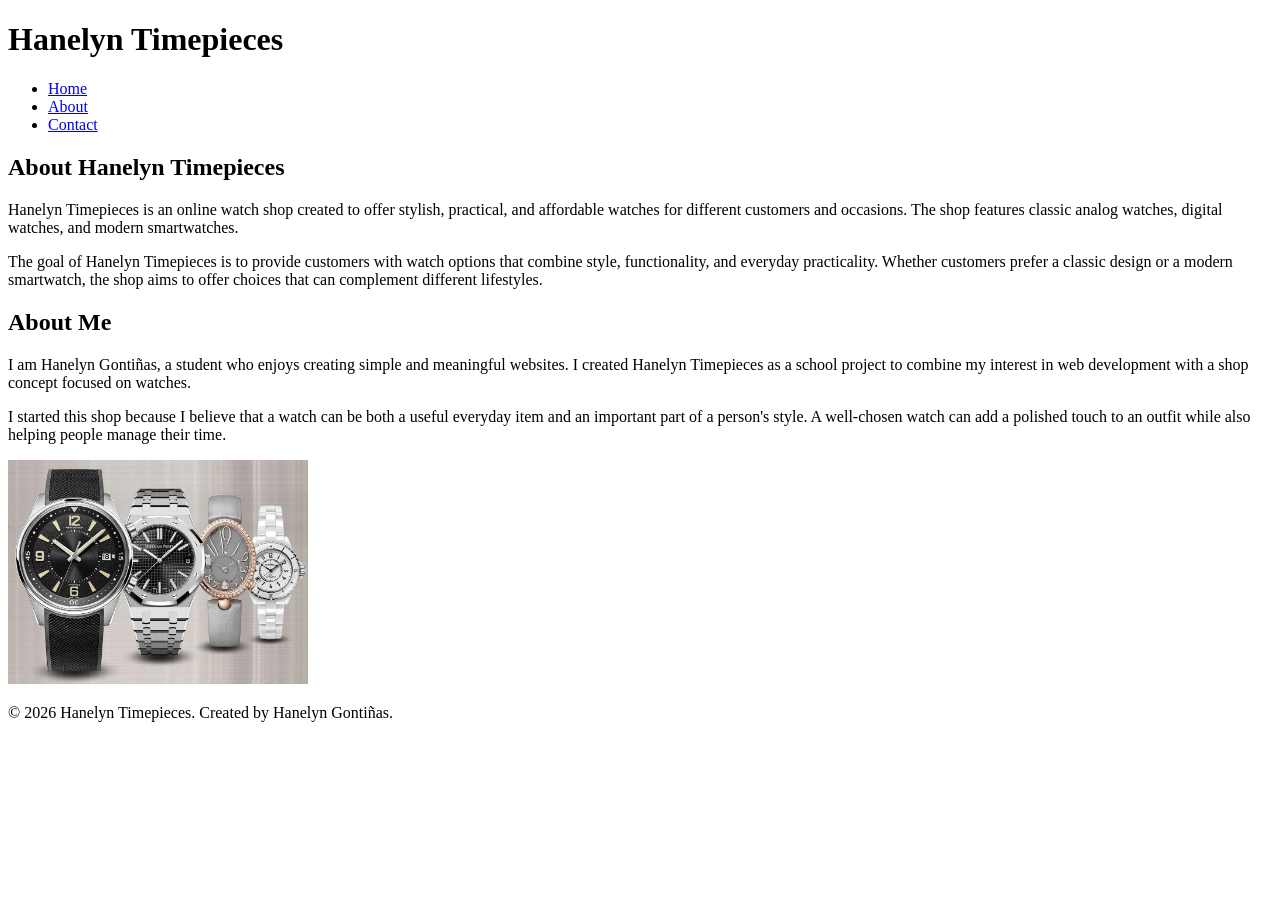
==== about.html @ 84c7ff2d "Add About and Contact pages" ====
<!DOCTYPE html>
<html lang="en">

<head>
    <meta charset="UTF-8">
    <meta name="viewport" content="width=device-width, initial-scale=1.0">

    <title>About | Hanelyn Timepieces</title>
</head>

<body>

    <header>

        <h1>Hanelyn Timepieces</h1>

        <nav>
            <ul>
                <li><a href="index.html">Home</a></li>
                <li><a href="about.html">About</a></li>
                <li><a href="contact.html">Contact</a></li>
            </ul>
        </nav>

    </header>

    <main>

        <section>

            <h2>About Hanelyn Timepieces</h2>

            <p>
                Hanelyn Timepieces is an online watch shop created to offer
                stylish, practical, and affordable watches for different
                customers and occasions. The shop features classic analog
                watches, digital watches, and modern smartwatches.
            </p>

            <p>
                The goal of Hanelyn Timepieces is to provide customers with
                watch options that combine style, functionality, and
                everyday practicality. Whether customers prefer a classic
                design or a modern smartwatch, the shop aims to offer
                choices that can complement different lifestyles.
            </p>

        </section>

        <section>

            <h2>About Me</h2>

            <p>
                I am Hanelyn Gontiñas, a student who enjoys
                creating simple and meaningful websites. I created Hanelyn
                Timepieces as a school project to combine my interest in web
                development with a shop concept focused on watches.
            </p>

            <p>
                I started this shop because I believe that a watch can be
                both a useful everyday item and an important part of a
                person's style. A well-chosen watch can add a polished touch
                to an outfit while also helping people manage their time.
            </p>

            <img
                src="watch.jpg"
                alt="Elegant wristwatch from Hanelyn Timepieces"
                width="300"
            >

        </section>

    </main>

    <footer>

        <p>
            &copy; 2026 Hanelyn Timepieces. Created by Hanelyn Gontiñas.
        </p>

    </footer>

</body>

</html>
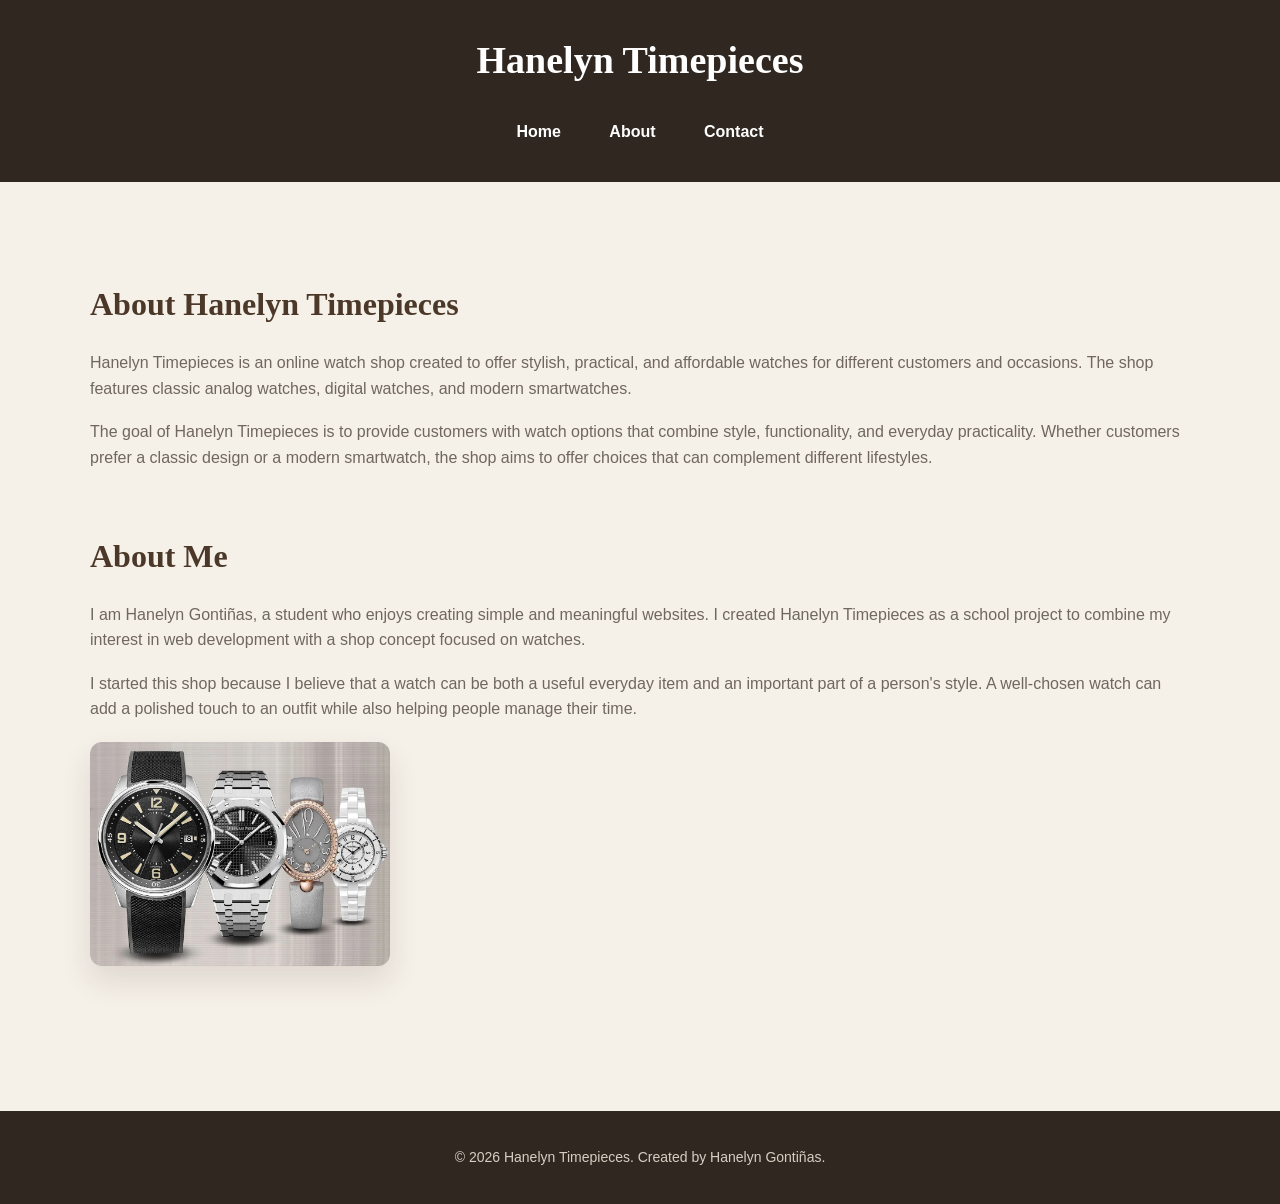
==== commit 4cda37f1: "Shop: Create Your Stylesheet" ====
--- a/about.html
+++ b/about.html
@@ -1,4 +1,3 @@
-
 <!DOCTYPE html>
 <html lang="en">
 
@@ -7,6 +6,8 @@
     <meta name="viewport" content="width=device-width, initial-scale=1.0">
 
     <title>About | Hanelyn Timepieces</title>
+
+    <link rel="stylesheet" href="style.css">
 </head>
 
 <body>
@@ -86,5 +87,4 @@
 
 </body>
 
-</html>
-
+</html>
--- a/style.css
+++ b/style.css
@@ -0,0 +1,684 @@
+/* =========================================================
+   1. VARIABLES
+   ========================================================= */
+
+:root {
+    --brand-color: #9a7046;
+    --dark-ink: #302820;
+    --muted-grey: #70675f;
+    --light-background: #f5f0e8;
+
+    --white: #ffffff;
+    --light-card: #fcfaf7;
+    --border-color: #ddd1c3;
+    --soft-brown: #d8c3a8;
+}
+
+
+/* =========================================================
+   2. BASE STYLES
+   ========================================================= */
+
+* {
+    box-sizing: border-box;
+}
+
+html {
+    scroll-behavior: smooth;
+}
+
+body {
+    margin: 0;
+
+    font-family: Arial, Helvetica, sans-serif;
+
+    line-height: 1.6;
+
+    color: var(--dark-ink);
+
+    background-color: var(--light-background);
+}
+
+img {
+    max-width: 100%;
+    height: auto;
+    display: block;
+}
+
+a {
+    color: var(--brand-color);
+}
+
+h1,
+h2,
+h3 {
+    color: var(--dark-ink);
+}
+
+
+/* =========================================================
+   3. LAYOUT REGIONS - HEADER
+   ========================================================= */
+
+header {
+    background-color: var(--dark-ink);
+
+    color: var(--white);
+
+    text-align: center;
+
+    padding: 30px 20px;
+}
+
+header h1,
+header h2 {
+    margin: 0 0 8px;
+
+    color: var(--white);
+
+    font-family: Georgia, "Times New Roman", serif;
+}
+
+header h1 {
+    font-size: 38px;
+}
+
+header h2 {
+    font-size: 30px;
+}
+
+header p {
+    margin: 0 0 20px;
+
+    color: #e8ddd0;
+}
+
+
+/* =========================================================
+   4. NAVIGATION
+   ========================================================= */
+
+nav {
+    margin-top: 20px;
+}
+
+nav ul {
+    list-style: none;
+
+    padding: 0;
+
+    margin: 0;
+
+    text-align: center;
+}
+
+nav li {
+    display: inline-block;
+
+    margin: 0 8px;
+}
+
+nav a {
+    display: inline-block;
+
+    padding: 8px 14px;
+
+    color: var(--white);
+
+    text-decoration: none;
+
+    font-weight: bold;
+
+    border-radius: 20px;
+
+    transition:
+        background-color 0.3s ease,
+        color 0.3s ease;
+}
+
+nav a:hover {
+    background-color: var(--brand-color);
+
+    color: var(--white);
+}
+
+
+/* =========================================================
+   5. MAIN CONTENT
+   ========================================================= */
+
+main {
+    width: 90%;
+
+    max-width: 1100px;
+
+    margin: 0 auto;
+
+    padding: 70px 0;
+}
+
+main section {
+    margin-bottom: 60px;
+}
+
+main section:last-child {
+    margin-bottom: 0;
+}
+
+main h1,
+main h2 {
+    font-family: Georgia, "Times New Roman", serif;
+}
+
+main h1 {
+    font-size: 44px;
+
+    margin-bottom: 25px;
+}
+
+main h2 {
+    font-size: 32px;
+
+    color: #4b3828;
+
+    margin-bottom: 20px;
+}
+
+main h3 {
+    font-family: Georgia, "Times New Roman", serif;
+
+    font-size: 26px;
+
+    margin-bottom: 10px;
+}
+
+main p {
+    color: var(--muted-grey);
+
+    margin-bottom: 18px;
+}
+
+
+/* =========================================================
+   6. PRODUCT CARDS
+   ========================================================= */
+
+article {
+    background-color: var(--white);
+
+    padding: 30px;
+
+    margin-bottom: 30px;
+
+    border-radius: 12px;
+
+    border: 1px solid var(--border-color);
+
+    box-shadow:
+        0 10px 25px rgba(60, 45, 30, 0.08);
+
+    transition:
+        transform 0.3s ease,
+        box-shadow 0.3s ease;
+}
+
+article:hover {
+    transform: translateY(-5px);
+
+    box-shadow:
+        0 15px 30px rgba(60, 45, 30, 0.14);
+}
+
+article h3 {
+    color: #4b3828;
+}
+
+article p:first-of-type {
+    color: var(--brand-color);
+
+    font-weight: bold;
+}
+
+article img {
+    width: 300px;
+
+    max-width: 100%;
+
+    margin: 20px 0;
+
+    border-radius: 10px;
+}
+
+article a {
+    display: inline-block;
+
+    padding: 10px 18px;
+
+    background-color: var(--dark-ink);
+
+    color: var(--white);
+
+    text-decoration: none;
+
+    font-weight: bold;
+
+    border-radius: 25px;
+
+    transition:
+        background-color 0.3s ease,
+        transform 0.3s ease;
+}
+
+article a:hover {
+    background-color: var(--brand-color);
+
+    transform: translateY(-2px);
+}
+
+
+/* =========================================================
+   7. IMAGES
+   ========================================================= */
+
+main img {
+    border-radius: 10px;
+}
+
+
+/* =========================================================
+   8. TABLE
+   ========================================================= */
+
+table {
+    width: 100%;
+
+    border-collapse: collapse;
+
+    background-color: var(--white);
+
+    border-radius: 10px;
+
+    overflow: hidden;
+
+    box-shadow:
+        0 10px 25px rgba(60, 45, 30, 0.08);
+}
+
+th,
+td {
+    padding: 15px 18px;
+
+    text-align: left;
+
+    border-bottom: 1px solid var(--border-color);
+}
+
+th {
+    background-color: var(--dark-ink);
+
+    color: var(--white);
+
+    font-weight: bold;
+}
+
+td {
+    color: var(--muted-grey);
+}
+
+tr:last-child td {
+    border-bottom: none;
+}
+
+
+/* =========================================================
+   9. FORMS
+   ========================================================= */
+
+form {
+    background-color: var(--white);
+
+    padding: 30px;
+
+    border-radius: 12px;
+
+    border: 1px solid var(--border-color);
+
+    box-shadow:
+        0 10px 25px rgba(60, 45, 30, 0.08);
+}
+
+fieldset {
+    border: 1px solid var(--border-color);
+
+    border-radius: 10px;
+
+    padding: 25px;
+
+    margin: 0 0 25px;
+
+    background-color: var(--light-card);
+}
+
+fieldset fieldset {
+    margin-top: 20px;
+
+    background-color: var(--white);
+}
+
+legend {
+    padding: 0 10px;
+
+    color: var(--brand-color);
+
+    font-family: Georgia, "Times New Roman", serif;
+
+    font-size: 18px;
+
+    font-weight: bold;
+}
+
+label {
+    color: #4b3828;
+
+    font-weight: bold;
+}
+
+input,
+select,
+textarea {
+    width: 100%;
+
+    padding: 12px 14px;
+
+    margin-top: 6px;
+
+    border: 1px solid #d8cabc;
+
+    border-radius: 7px;
+
+    background-color: var(--white);
+
+    color: var(--dark-ink);
+
+    font-family: Arial, Helvetica, sans-serif;
+
+    font-size: 15px;
+
+    outline: none;
+}
+
+input:focus,
+select:focus,
+textarea:focus {
+    border-color: var(--brand-color);
+
+    box-shadow:
+        0 0 0 3px rgba(154, 112, 70, 0.15);
+}
+
+textarea {
+    min-height: 150px;
+
+    resize: vertical;
+}
+
+
+/* =========================================================
+   10. RADIO BUTTONS AND CHECKBOXES
+   ========================================================= */
+
+input[type="radio"],
+input[type="checkbox"] {
+    width: auto;
+
+    margin-right: 8px;
+
+    margin-top: 0;
+
+    vertical-align: middle;
+}
+
+fieldset p {
+    margin-bottom: 15px;
+}
+
+fieldset p:last-child {
+    margin-bottom: 0;
+}
+
+
+/* =========================================================
+   11. BUTTONS
+   ========================================================= */
+
+button {
+    display: inline-block;
+
+    padding: 12px 25px;
+
+    border: none;
+
+    border-radius: 30px;
+
+    background-color: var(--dark-ink);
+
+    color: var(--white);
+
+    font-family: Arial, Helvetica, sans-serif;
+
+    font-size: 15px;
+
+    font-weight: bold;
+
+    cursor: pointer;
+
+    transition:
+        background-color 0.3s ease,
+        transform 0.3s ease,
+        box-shadow 0.3s ease;
+}
+
+button:hover {
+    background-color: var(--brand-color);
+
+    transform: translateY(-2px);
+
+    box-shadow:
+        0 8px 18px rgba(60, 45, 30, 0.18);
+}
+
+
+/* =========================================================
+   12. SUCCESS MESSAGES
+   ========================================================= */
+
+#successMessage,
+#orderSuccessMessage {
+    background-color: var(--white);
+
+    padding: 30px;
+
+    border-radius: 12px;
+
+    border-left: 5px solid var(--brand-color);
+
+    box-shadow:
+        0 10px 25px rgba(60, 45, 30, 0.08);
+}
+
+#successMessage h2,
+#orderSuccessMessage h2 {
+    color: var(--brand-color);
+}
+
+
+/* =========================================================
+   13. PRODUCT DETAIL PAGE
+   ========================================================= */
+
+main > section > img {
+    margin: 20px 0 35px;
+
+    max-width: 500px;
+
+    border-radius: 12px;
+
+    box-shadow:
+        0 15px 30px rgba(60, 45, 30, 0.12);
+}
+
+
+/* =========================================================
+   14. FOOTER
+   ========================================================= */
+
+footer {
+    background-color: var(--dark-ink);
+
+    color: var(--white);
+
+    text-align: center;
+
+    padding: 35px 20px;
+
+    margin-top: 40px;
+}
+
+footer p {
+    margin: 0;
+
+    color: #d7cec3;
+
+    font-size: 14px;
+}
+
+
+/* =========================================================
+   15. RESPONSIVE DESIGN
+   ========================================================= */
+
+@media (max-width: 700px) {
+
+    header h1 {
+        font-size: 32px;
+    }
+
+    header h2 {
+        font-size: 27px;
+    }
+
+    nav li {
+        margin: 4px;
+    }
+
+    nav a {
+        padding: 7px 10px;
+
+        font-size: 14px;
+    }
+
+    main {
+        width: 92%;
+
+        padding: 50px 0;
+    }
+
+    main h1 {
+        font-size: 36px;
+    }
+
+    main h2 {
+        font-size: 28px;
+    }
+
+    article {
+        padding: 22px;
+    }
+
+    table {
+        font-size: 14px;
+    }
+
+    th,
+    td {
+        padding: 12px;
+    }
+
+    form {
+        padding: 20px;
+    }
+
+    fieldset {
+        padding: 18px;
+    }
+}
+
+
+/* =========================================================
+   16. SMALL PHONES
+   ========================================================= */
+
+@media (max-width: 450px) {
+
+    header {
+        padding: 25px 15px;
+    }
+
+    header h1 {
+        font-size: 28px;
+    }
+
+    header h2 {
+        font-size: 24px;
+    }
+
+    nav ul {
+        display: flex;
+
+        flex-wrap: wrap;
+
+        justify-content: center;
+
+        gap: 5px;
+    }
+
+    nav li {
+        display: inline-block;
+
+        margin: 0;
+    }
+
+    nav a {
+        font-size: 13px;
+
+        padding: 7px 9px;
+    }
+
+    main {
+        width: 94%;
+
+        padding: 40px 0;
+    }
+
+    main h1 {
+        font-size: 32px;
+    }
+
+    main h2 {
+        font-size: 25px;
+    }
+
+    article {
+        padding: 18px;
+    }
+
+    input,
+    select,
+    textarea {
+        font-size: 16px;
+    }
+
+    button {
+        width: 100%;
+    }
+}
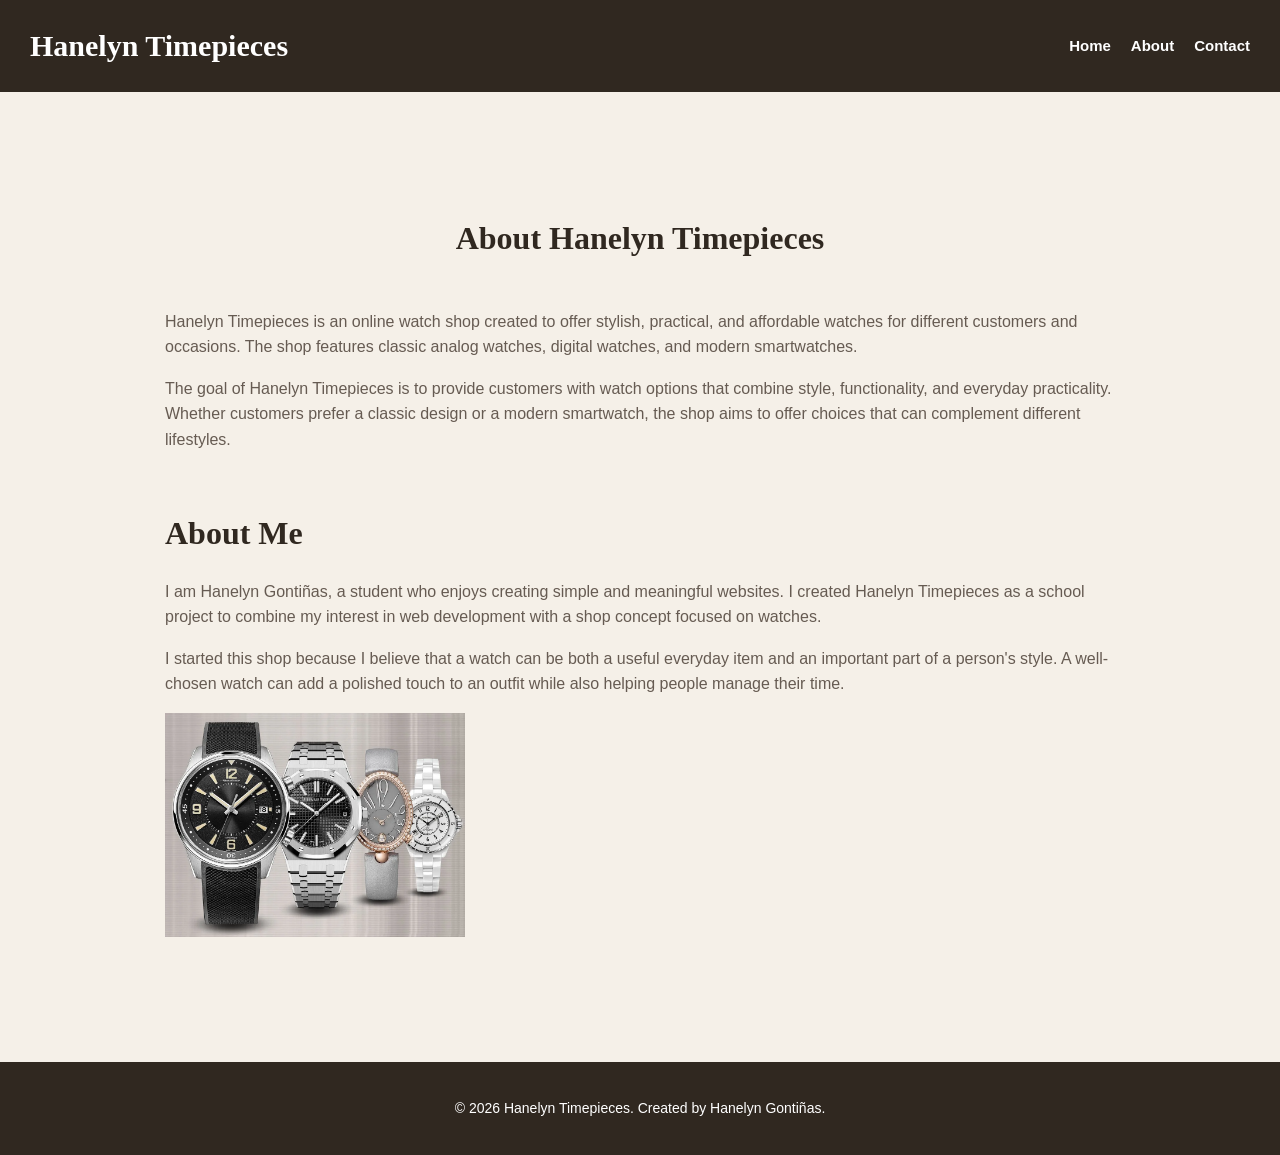
==== commit 9c15a31b: "6.1 Shop: Rebuild Your Header with Flexbox" ====
--- a/about.html
+++ b/about.html
@@ -26,6 +26,7 @@
 
     </header>
 
+
     <main>
 
         <section>
@@ -48,6 +49,7 @@
             </p>
 
         </section>
+
 
         <section>
 
@@ -77,6 +79,7 @@
 
     </main>
 
+
     <footer>
 
         <p>
--- a/style.css
+++ b/style.css
@@ -3,15 +3,14 @@
    ========================================================= */
 
 :root {
-    --brand-color: #9a7046;
+    --brand: #9a7046;
     --dark-ink: #302820;
-    --muted-grey: #70675f;
+    --muted-grey: #665b52;
     --light-background: #f5f0e8;
 
     --white: #ffffff;
     --light-card: #fcfaf7;
-    --border-color: #ddd1c3;
-    --soft-brown: #d8c3a8;
+    --border: #d8cabc;
 }
 
 
@@ -46,13 +45,7 @@
 }
 
 a {
-    color: var(--brand-color);
-}
-
-h1,
-h2,
-h3 {
-    color: var(--dark-ink);
+    color: var(--brand);
 }
 
 
@@ -60,118 +53,130 @@
    3. LAYOUT REGIONS - HEADER
    ========================================================= */
 
+/* Flexbox header required for Module 6.1 */
+
 header {
+    display: flex;
+
+    justify-content: space-between;
+
+    align-items: center;
+
     background-color: var(--dark-ink);
 
     color: var(--white);
 
-    text-align: center;
-
-    padding: 30px 20px;
+    padding: 22px 30px;
+
+    min-height: 74px;
+}
+
+/* Keeps the shop name and optional tagline together
+   as one side of the flex header */
+
+header > div {
+    display: flex;
+
+    flex-direction: column;
+
+    justify-content: center;
 }
 
 header h1,
 header h2 {
-    margin: 0 0 8px;
-
-    color: var(--white);
+    margin: 0;
 
     font-family: Georgia, "Times New Roman", serif;
-}
-
-header h1 {
-    font-size: 38px;
-}
-
-header h2 {
+
     font-size: 30px;
+
+    color: var(--white);
 }
 
 header p {
-    margin: 0 0 20px;
-
-    color: #e8ddd0;
-}
-
-
-/* =========================================================
-   4. NAVIGATION
-   ========================================================= */
-
-nav {
-    margin-top: 20px;
-}
-
-nav ul {
+    margin: 4px 0 0;
+
+    color: var(--white);
+
+    font-size: 15px;
+}
+
+
+/* =========================================================
+   3. LAYOUT REGIONS - NAVIGATION
+   ========================================================= */
+
+/* The navigation itself stays on the far right */
+
+header nav {
+    margin: 0;
+}
+
+/* Flexbox replaces inline-block */
+
+header nav ul {
+    display: flex;
+
+    gap: 20px;
+
     list-style: none;
 
     padding: 0;
 
     margin: 0;
 
-    text-align: center;
-}
-
-nav li {
-    display: inline-block;
-
-    margin: 0 8px;
-}
-
-nav a {
-    display: inline-block;
-
-    padding: 8px 14px;
-
+    align-items: center;
+}
+
+header nav li {
+    margin: 0;
+}
+
+header nav a {
     color: var(--white);
 
     text-decoration: none;
 
     font-weight: bold;
 
-    border-radius: 20px;
-
-    transition:
-        background-color 0.3s ease,
-        color 0.3s ease;
-}
-
-nav a:hover {
-    background-color: var(--brand-color);
-
-    color: var(--white);
-}
-
-
-/* =========================================================
-   5. MAIN CONTENT
+    font-size: 15px;
+
+    padding: 8px 0;
+
+    transition: color 0.3s ease;
+}
+
+header nav a:hover {
+    color: var(--brand);
+}
+
+
+/* =========================================================
+   3. LAYOUT REGIONS - MAIN
    ========================================================= */
 
 main {
-    width: 90%;
-
-    max-width: 1100px;
+    max-width: 1000px;
 
     margin: 0 auto;
 
-    padding: 70px 0;
+    padding: 70px 25px;
 }
 
 main section {
-    margin-bottom: 60px;
-}
-
-main section:last-child {
-    margin-bottom: 0;
+    margin-bottom: 55px;
 }
 
 main h1,
-main h2 {
+main h2,
+main h3 {
     font-family: Georgia, "Times New Roman", serif;
+
+    color: var(--dark-ink);
 }
 
 main h1 {
-    font-size: 44px;
+    font-size: 42px;
 
     margin-bottom: 25px;
 }
@@ -179,88 +184,107 @@
 main h2 {
     font-size: 32px;
 
-    color: #4b3828;
-
     margin-bottom: 20px;
 }
 
 main h3 {
-    font-family: Georgia, "Times New Roman", serif;
-
-    font-size: 26px;
-
-    margin-bottom: 10px;
+    font-size: 27px;
+
+    margin-top: 0;
+
+    margin-bottom: 12px;
 }
 
 main p {
     color: var(--muted-grey);
 
-    margin-bottom: 18px;
-}
-
-
-/* =========================================================
-   6. PRODUCT CARDS
-   ========================================================= */
-
-article {
+    font-size: 16px;
+}
+
+
+/* =========================================================
+   3. LAYOUT REGIONS - CENTRED ELEMENT
+   ========================================================= */
+
+/* The main product heading is centred horizontally.
+   A minimum height gives the element vertical space. */
+
+main > section:first-child > h2 {
+    display: flex;
+
+    justify-content: center;
+
+    align-items: center;
+
+    min-height: 100px;
+
+    text-align: center;
+}
+
+
+/* =========================================================
+   4. COMPONENTS - PRODUCT CARDS
+   ========================================================= */
+
+.product-card {
     background-color: var(--white);
 
-    padding: 30px;
-
-    margin-bottom: 30px;
-
-    border-radius: 12px;
-
-    border: 1px solid var(--border-color);
+    border-radius: 10px;
+
+    padding: 25px;
+
+    border-left: 6px solid var(--brand);
+
+    margin-bottom: 25px;
 
     box-shadow:
-        0 10px 25px rgba(60, 45, 30, 0.08);
-
-    transition:
-        transform 0.3s ease,
-        box-shadow 0.3s ease;
-}
-
-article:hover {
-    transform: translateY(-5px);
-
-    box-shadow:
-        0 15px 30px rgba(60, 45, 30, 0.14);
-}
-
-article h3 {
-    color: #4b3828;
-}
-
-article p:first-of-type {
-    color: var(--brand-color);
+        0 8px 25px rgba(48, 40, 32, 0.10);
+}
+
+.product-card h3 {
+    color: var(--dark-ink);
+
+    font-size: 28px;
+
+    margin-bottom: 12px;
+}
+
+.product-card p {
+    color: var(--muted-grey);
+
+    font-size: 15px;
+
+    margin-bottom: 15px;
+}
+
+.product-card p:first-of-type {
+    color: var(--brand);
 
     font-weight: bold;
-}
-
-article img {
+
+    font-size: 16px;
+}
+
+.product-card img {
     width: 300px;
 
-    max-width: 100%;
+    border-radius: 8px;
 
     margin: 20px 0;
-
-    border-radius: 10px;
-}
-
-article a {
+}
+
+.product-card a {
     display: inline-block;
 
+    background-color: var(--dark-ink);
+
+    color: var(--white);
+
+    text-decoration: none;
+
+    font-weight: bold;
+
     padding: 10px 18px;
-
-    background-color: var(--dark-ink);
-
-    color: var(--white);
-
-    text-decoration: none;
-
-    font-weight: bold;
 
     border-radius: 25px;
 
@@ -269,200 +293,210 @@
         transform 0.3s ease;
 }
 
-article a:hover {
-    background-color: var(--brand-color);
+.product-card a:hover {
+    background-color: var(--brand);
 
     transform: translateY(-2px);
 }
 
 
 /* =========================================================
-   7. IMAGES
-   ========================================================= */
-
-main img {
+   4. COMPONENTS - CONTACT INFORMATION
+   ========================================================= */
+
+main ul {
+    color: var(--muted-grey);
+
+    padding-left: 25px;
+}
+
+main li {
+    margin-bottom: 10px;
+}
+
+main li a {
+    color: var(--brand);
+
+    font-weight: bold;
+
+    text-decoration: none;
+}
+
+main li a:hover {
+    text-decoration: underline;
+}
+
+
+/* =========================================================
+   4. COMPONENTS - FORM
+   ========================================================= */
+
+form {
+    width: 100%;
+}
+
+fieldset {
+    background-color: var(--white);
+
+    border: 1px solid var(--border);
+
     border-radius: 10px;
-}
-
-
-/* =========================================================
-   8. TABLE
-   ========================================================= */
-
-table {
+
+    padding: 30px;
+
+    margin: 0 0 15px;
+}
+
+legend {
+    padding: 0 12px;
+
+    color: var(--brand);
+
+    font-family: Georgia, "Times New Roman", serif;
+
+    font-size: 20px;
+
+    font-weight: bold;
+}
+
+form p {
+    margin-bottom: 22px;
+}
+
+label {
+    color: var(--dark-ink);
+
+    font-size: 15px;
+
+    font-weight: bold;
+}
+
+
+/* =========================================================
+   4. COMPONENTS - TEXT INPUTS
+   ========================================================= */
+
+/* Width 100% is only for normal form fields */
+
+input[type="text"],
+input[type="email"],
+input[type="number"],
+textarea,
+select {
     width: 100%;
 
-    border-collapse: collapse;
+    padding: 12px 14px;
+
+    margin-top: 7px;
+
+    border: 1px solid var(--border);
+
+    border-radius: 7px;
 
     background-color: var(--white);
 
-    border-radius: 10px;
-
-    overflow: hidden;
-
-    box-shadow:
-        0 10px 25px rgba(60, 45, 30, 0.08);
-}
-
-th,
-td {
-    padding: 15px 18px;
-
-    text-align: left;
-
-    border-bottom: 1px solid var(--border-color);
-}
-
-th {
-    background-color: var(--dark-ink);
-
-    color: var(--white);
-
-    font-weight: bold;
-}
-
-td {
-    color: var(--muted-grey);
-}
-
-tr:last-child td {
-    border-bottom: none;
-}
-
-
-/* =========================================================
-   9. FORMS
-   ========================================================= */
-
-form {
-    background-color: var(--white);
-
-    padding: 30px;
-
-    border-radius: 12px;
-
-    border: 1px solid var(--border-color);
-
-    box-shadow:
-        0 10px 25px rgba(60, 45, 30, 0.08);
-}
-
-fieldset {
-    border: 1px solid var(--border-color);
-
-    border-radius: 10px;
-
-    padding: 25px;
-
-    margin: 0 0 25px;
-
-    background-color: var(--light-card);
-}
-
-fieldset fieldset {
-    margin-top: 20px;
-
-    background-color: var(--white);
-}
-
-legend {
-    padding: 0 10px;
-
-    color: var(--brand-color);
-
-    font-family: Georgia, "Times New Roman", serif;
-
-    font-size: 18px;
-
-    font-weight: bold;
-}
-
-label {
-    color: #4b3828;
-
-    font-weight: bold;
-}
-
-input,
-select,
-textarea {
-    width: 100%;
-
-    padding: 12px 14px;
-
-    margin-top: 6px;
-
-    border: 1px solid #d8cabc;
-
-    border-radius: 7px;
-
-    background-color: var(--white);
-
     color: var(--dark-ink);
 
     font-family: Arial, Helvetica, sans-serif;
 
     font-size: 15px;
 
-    outline: none;
-}
-
-input:focus,
-select:focus,
-textarea:focus {
-    border-color: var(--brand-color);
-
-    box-shadow:
-        0 0 0 3px rgba(154, 112, 70, 0.15);
-}
-
-textarea {
-    min-height: 150px;
-
-    resize: vertical;
-}
-
-
-/* =========================================================
-   10. RADIO BUTTONS AND CHECKBOXES
-   ========================================================= */
+    line-height: 1.5;
+}
+
+
+/* =========================================================
+   4. COMPONENTS - RADIO BUTTONS AND CHECKBOXES
+   ========================================================= */
+
+/* Important fix:
+   Radio buttons and checkboxes must NOT be width: 100%. */
 
 input[type="radio"],
 input[type="checkbox"] {
     width: auto;
 
-    margin-right: 8px;
-
-    margin-top: 0;
-
-    vertical-align: middle;
-}
-
-fieldset p {
-    margin-bottom: 15px;
-}
-
-fieldset p:last-child {
+    margin: 0;
+
+    padding: 0;
+
+    flex: 0 0 auto;
+
+    accent-color: var(--brand);
+}
+
+/* Lines up the circles/boxes with their labels */
+
+fieldset fieldset p {
+    display: flex;
+
+    align-items: center;
+
+    gap: 10px;
+
+    margin: 0 0 18px;
+}
+
+fieldset fieldset p:last-child {
     margin-bottom: 0;
 }
 
-
-/* =========================================================
-   11. BUTTONS
+fieldset fieldset label {
+    margin: 0;
+
+    cursor: pointer;
+}
+
+
+/* =========================================================
+   4. COMPONENTS - FORM FOCUS STATE
+   ========================================================= */
+
+input[type="text"]:focus,
+input[type="email"]:focus,
+input[type="number"]:focus,
+textarea:focus,
+select:focus {
+    outline: 3px solid var(--brand);
+
+    outline-offset: 2px;
+
+    border-color: var(--brand);
+}
+
+input[type="radio"]:focus,
+input[type="checkbox"]:focus {
+    outline: 2px solid var(--brand);
+
+    outline-offset: 2px;
+}
+
+
+/* =========================================================
+   4. COMPONENTS - TEXTAREA
+   ========================================================= */
+
+textarea {
+    min-height: 150px;
+
+    resize: vertical;
+}
+
+
+/* =========================================================
+   4. COMPONENTS - SUBMIT BUTTON
    ========================================================= */
 
 button {
-    display: inline-block;
+    background-color: var(--dark-ink);
+
+    color: var(--white);
 
     padding: 12px 25px;
 
     border: none;
 
-    border-radius: 30px;
-
-    background-color: var(--dark-ink);
-
-    color: var(--white);
+    border-radius: 25px;
 
     font-family: Arial, Helvetica, sans-serif;
 
@@ -474,62 +508,94 @@
 
     transition:
         background-color 0.3s ease,
-        transform 0.3s ease,
-        box-shadow 0.3s ease;
+        transform 0.3s ease;
 }
 
 button:hover {
-    background-color: var(--brand-color);
+    background-color: var(--brand);
 
     transform: translateY(-2px);
-
-    box-shadow:
-        0 8px 18px rgba(60, 45, 30, 0.18);
-}
-
-
-/* =========================================================
-   12. SUCCESS MESSAGES
+}
+
+button:focus {
+    outline: 3px solid var(--brand);
+
+    outline-offset: 3px;
+}
+
+
+/* =========================================================
+   4. COMPONENTS - SUCCESS MESSAGES
    ========================================================= */
 
 #successMessage,
 #orderSuccessMessage {
     background-color: var(--white);
 
-    padding: 30px;
-
-    border-radius: 12px;
-
-    border-left: 5px solid var(--brand-color);
-
-    box-shadow:
-        0 10px 25px rgba(60, 45, 30, 0.08);
+    border-left: 5px solid var(--brand);
+
+    border-radius: 8px;
+
+    padding: 25px;
+
+    margin-top: 25px;
 }
 
 #successMessage h2,
 #orderSuccessMessage h2 {
-    color: var(--brand-color);
-}
-
-
-/* =========================================================
-   13. PRODUCT DETAIL PAGE
-   ========================================================= */
-
-main > section > img {
-    margin: 20px 0 35px;
-
-    max-width: 500px;
-
-    border-radius: 12px;
+    color: var(--brand);
+
+    margin-top: 0;
+}
+
+
+/* =========================================================
+   4. COMPONENTS - TABLE
+   ========================================================= */
+
+table {
+    width: 100%;
+
+    border-collapse: collapse;
+
+    background-color: var(--white);
+
+    border-radius: 10px;
+
+    overflow: hidden;
 
     box-shadow:
-        0 15px 30px rgba(60, 45, 30, 0.12);
-}
-
-
-/* =========================================================
-   14. FOOTER
+        0 8px 25px rgba(48, 40, 32, 0.08);
+}
+
+th,
+td {
+    padding: 14px 16px;
+
+    text-align: left;
+
+    border-bottom: 1px solid var(--border);
+}
+
+th {
+    background-color: var(--dark-ink);
+
+    color: var(--white);
+
+    font-weight: bold;
+}
+
+td {
+    color: var(--muted-grey);
+}
+
+tr:last-child td {
+    border-bottom: none;
+}
+
+
+/* =========================================================
+   5. FOOTER
    ========================================================= */
 
 footer {
@@ -540,47 +606,52 @@
     text-align: center;
 
     padding: 35px 20px;
-
-    margin-top: 40px;
 }
 
 footer p {
     margin: 0;
 
-    color: #d7cec3;
+    color: var(--white);
 
     font-size: 14px;
 }
 
 
 /* =========================================================
-   15. RESPONSIVE DESIGN
-   ========================================================= */
-
-@media (max-width: 700px) {
-
-    header h1 {
-        font-size: 32px;
-    }
-
+   6. RESPONSIVE DESIGN
+   ========================================================= */
+
+@media (max-width: 600px) {
+
+    header {
+        flex-direction: column;
+
+        justify-content: center;
+
+        gap: 15px;
+
+        text-align: center;
+
+        padding: 25px 15px;
+    }
+
+    header h1,
     header h2 {
-        font-size: 27px;
-    }
-
-    nav li {
-        margin: 4px;
-    }
-
-    nav a {
-        padding: 7px 10px;
-
+        font-size: 30px;
+    }
+
+    header nav ul {
+        gap: 15px;
+
+        justify-content: center;
+    }
+
+    header nav a {
         font-size: 14px;
     }
 
     main {
-        width: 92%;
-
-        padding: 50px 0;
+        padding: 50px 18px;
     }
 
     main h1 {
@@ -591,8 +662,24 @@
         font-size: 28px;
     }
 
-    article {
-        padding: 22px;
+    main h3 {
+        font-size: 24px;
+    }
+
+    .product-card {
+        padding: 20px;
+
+        border-left-width: 5px;
+    }
+
+    .product-card img {
+        width: 100%;
+
+        max-width: 300px;
+    }
+
+    fieldset {
+        padding: 22px 18px;
     }
 
     table {
@@ -601,84 +688,43 @@
 
     th,
     td {
-        padding: 12px;
-    }
-
-    form {
-        padding: 20px;
-    }
-
-    fieldset {
-        padding: 18px;
-    }
-}
-
-
-/* =========================================================
-   16. SMALL PHONES
-   ========================================================= */
-
-@media (max-width: 450px) {
-
-    header {
-        padding: 25px 15px;
-    }
-
-    header h1 {
-        font-size: 28px;
-    }
-
-    header h2 {
-        font-size: 24px;
-    }
-
-    nav ul {
-        display: flex;
-
-        flex-wrap: wrap;
-
-        justify-content: center;
-
-        gap: 5px;
-    }
-
-    nav li {
-        display: inline-block;
-
-        margin: 0;
-    }
-
-    nav a {
-        font-size: 13px;
-
-        padding: 7px 9px;
-    }
-
-    main {
-        width: 94%;
-
-        padding: 40px 0;
-    }
-
-    main h1 {
-        font-size: 32px;
-    }
-
-    main h2 {
-        font-size: 25px;
-    }
-
-    article {
-        padding: 18px;
-    }
-
-    input,
-    select,
-    textarea {
-        font-size: 16px;
+        padding: 11px;
     }
 
     button {
         width: 100%;
     }
+}
+
+
+/* =========================================================
+   7. SMALL PHONES
+   ========================================================= */
+
+@media (max-width: 420px) {
+
+    header h1,
+    header h2 {
+        font-size: 26px;
+    }
+
+    header nav ul {
+        gap: 10px;
+    }
+
+    header nav a {
+        font-size: 13px;
+    }
+
+    main {
+        padding: 40px 15px;
+    }
+
+    .product-card {
+        padding: 18px;
+    }
+
+    fieldset {
+        padding: 20px 15px;
+    }
 }
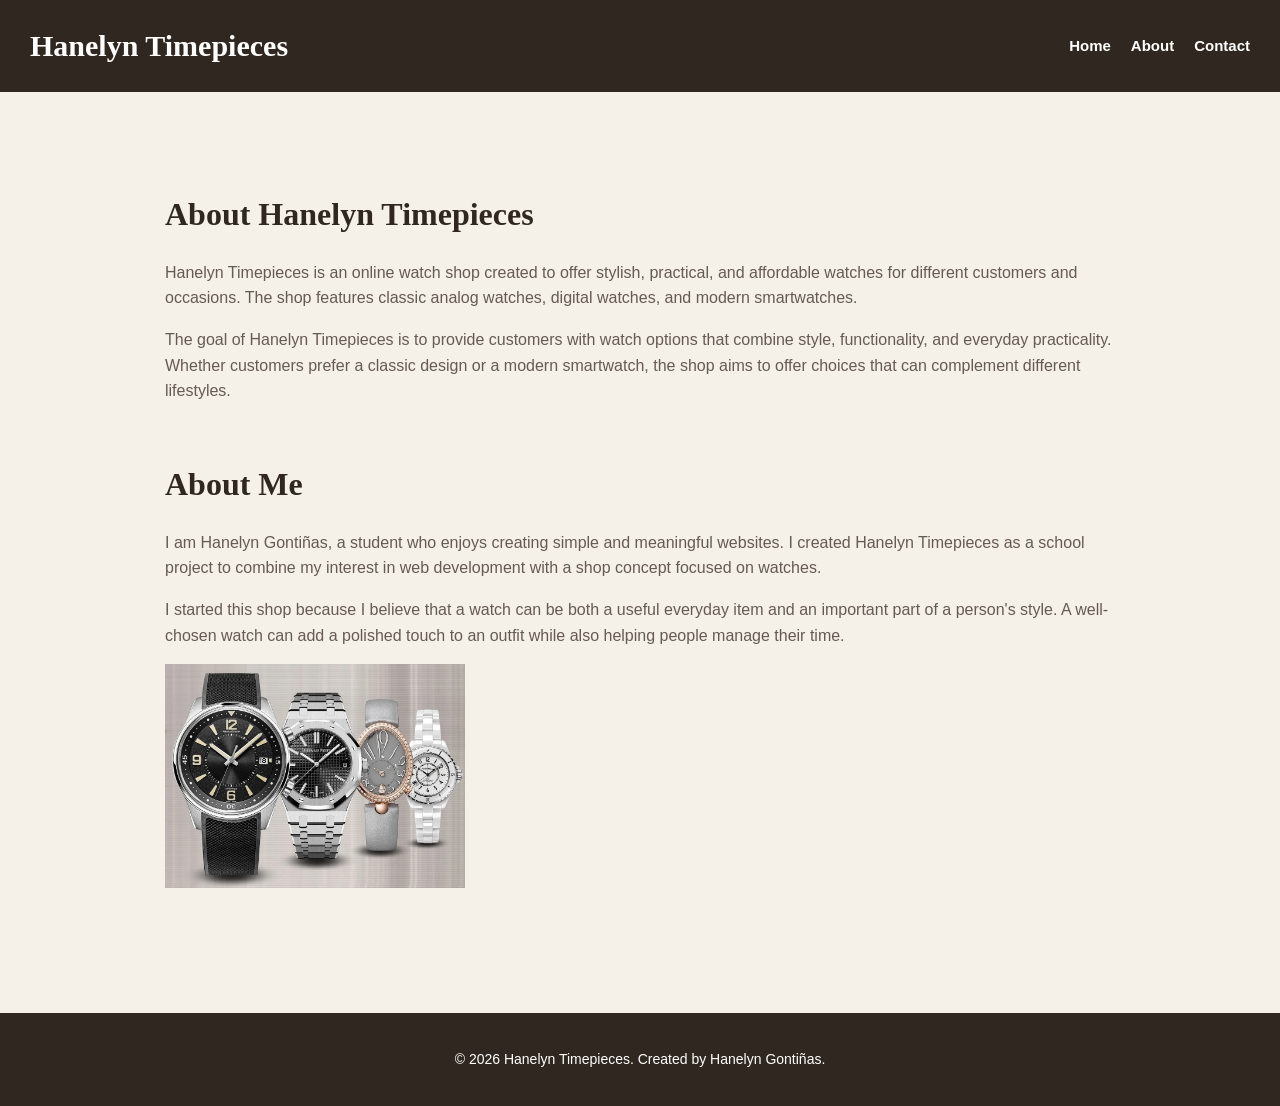
==== commit d8e65c4b: "6.2 Shop: Put Your Products Side by Side" ====
--- a/about.html
+++ b/about.html
@@ -18,9 +18,17 @@
 
         <nav>
             <ul>
-                <li><a href="index.html">Home</a></li>
-                <li><a href="about.html">About</a></li>
-                <li><a href="contact.html">Contact</a></li>
+                <li>
+                    <a href="index.html">Home</a>
+                </li>
+
+                <li>
+                    <a href="about.html">About</a>
+                </li>
+
+                <li>
+                    <a href="contact.html">Contact</a>
+                </li>
             </ul>
         </nav>
 
--- a/style.css
+++ b/style.css
@@ -28,13 +28,9 @@
 
 body {
     margin: 0;
-
     font-family: Arial, Helvetica, sans-serif;
-
     line-height: 1.6;
-
     color: var(--dark-ink);
-
     background-color: var(--light-background);
 }
 
@@ -53,33 +49,18 @@
    3. LAYOUT REGIONS - HEADER
    ========================================================= */
 
-/* Flexbox header required for Module 6.1 */
+/* Module 6.1: Header uses Flexbox */
 
 header {
     display: flex;
-
     justify-content: space-between;
-
     align-items: center;
 
     background-color: var(--dark-ink);
-
     color: var(--white);
 
     padding: 22px 30px;
-
     min-height: 74px;
-}
-
-/* Keeps the shop name and optional tagline together
-   as one side of the flex header */
-
-header > div {
-    display: flex;
-
-    flex-direction: column;
-
-    justify-content: center;
 }
 
 header h1,
@@ -87,42 +68,27 @@
     margin: 0;
 
     font-family: Georgia, "Times New Roman", serif;
-
     font-size: 30px;
-
     color: var(--white);
 }
 
-header p {
-    margin: 4px 0 0;
-
-    color: var(--white);
-
-    font-size: 15px;
-}
-
-
-/* =========================================================
-   3. LAYOUT REGIONS - NAVIGATION
-   ========================================================= */
-
-/* The navigation itself stays on the far right */
+
+/* =========================================================
+   3.1 NAVIGATION
+   ========================================================= */
+
+/* Module 6.1: Navigation list uses Flexbox */
 
 header nav {
     margin: 0;
 }
-
-/* Flexbox replaces inline-block */
 
 header nav ul {
     display: flex;
-
     gap: 20px;
 
     list-style: none;
-
     padding: 0;
-
     margin: 0;
 
     align-items: center;
@@ -134,11 +100,9 @@
 
 header nav a {
     color: var(--white);
-
     text-decoration: none;
 
     font-weight: bold;
-
     font-size: 15px;
 
     padding: 8px 0;
@@ -152,14 +116,12 @@
 
 
 /* =========================================================
-   3. LAYOUT REGIONS - MAIN
+   3.2 MAIN LAYOUT
    ========================================================= */
 
 main {
     max-width: 1000px;
-
     margin: 0 auto;
-
     padding: 70px 25px;
 }
 
@@ -171,71 +133,89 @@
 main h2,
 main h3 {
     font-family: Georgia, "Times New Roman", serif;
-
     color: var(--dark-ink);
 }
 
 main h1 {
     font-size: 42px;
-
     margin-bottom: 25px;
 }
 
 main h2 {
     font-size: 32px;
-
     margin-bottom: 20px;
 }
 
 main h3 {
     font-size: 27px;
-
     margin-top: 0;
-
     margin-bottom: 12px;
 }
 
 main p {
     color: var(--muted-grey);
-
     font-size: 16px;
 }
 
 
 /* =========================================================
-   3. LAYOUT REGIONS - CENTRED ELEMENT
-   ========================================================= */
-
-/* The main product heading is centred horizontally.
-   A minimum height gives the element vertical space. */
-
-main > section:first-child > h2 {
+   3.3 CENTRED ELEMENT
+   ========================================================= */
+
+/* Module 6.1: Centred horizontally and vertically */
+
+.centered-banner {
+    min-height: 180px;
+
     display: flex;
+    flex-direction: column;
 
     justify-content: center;
-
     align-items: center;
 
-    min-height: 100px;
-
     text-align: center;
 }
 
-
-/* =========================================================
-   4. COMPONENTS - PRODUCT CARDS
-   ========================================================= */
+.centered-banner h2 {
+    margin: 0 0 15px;
+}
+
+.centered-banner p {
+    margin: 0;
+}
+
+
+/* =========================================================
+   4. COMPONENTS - PRODUCT GRID
+   ========================================================= */
+
+/* Module 6.2: Product cards are placed side by side
+   and wrap automatically on smaller screens */
+
+.product-grid {
+    display: flex;
+    flex-wrap: wrap;
+    gap: 24px;
+
+    align-items: stretch;
+}
+
+
+/* =========================================================
+   4.1 PRODUCT CARDS
+   ========================================================= */
+
+/* Module 6.2: Cards grow, shrink, and aim for 240px */
 
 .product-card {
+    flex: 1 1 240px;
+
     background-color: var(--white);
 
     border-radius: 10px;
+    border-left: 6px solid var(--brand);
 
     padding: 25px;
-
-    border-left: 6px solid var(--brand);
-
-    margin-bottom: 25px;
 
     box-shadow:
         0 8px 25px rgba(48, 40, 32, 0.10);
@@ -246,6 +226,7 @@
 
     font-size: 28px;
 
+    margin-top: 0;
     margin-bottom: 12px;
 }
 
@@ -266,7 +247,8 @@
 }
 
 .product-card img {
-    width: 300px;
+    width: 100%;
+    max-width: 300px;
 
     border-radius: 8px;
 
@@ -277,7 +259,6 @@
     display: inline-block;
 
     background-color: var(--dark-ink);
-
     color: var(--white);
 
     text-decoration: none;
@@ -301,7 +282,7 @@
 
 
 /* =========================================================
-   4. COMPONENTS - CONTACT INFORMATION
+   4.2 CONTACT INFORMATION
    ========================================================= */
 
 main ul {
@@ -328,7 +309,7 @@
 
 
 /* =========================================================
-   4. COMPONENTS - FORM
+   4.3 FORM
    ========================================================= */
 
 form {
@@ -373,10 +354,8 @@
 
 
 /* =========================================================
-   4. COMPONENTS - TEXT INPUTS
-   ========================================================= */
-
-/* Width 100% is only for normal form fields */
+   4.4 TEXT INPUTS
+   ========================================================= */
 
 input[type="text"],
 input[type="email"],
@@ -406,11 +385,10 @@
 
 
 /* =========================================================
-   4. COMPONENTS - RADIO BUTTONS AND CHECKBOXES
-   ========================================================= */
-
-/* Important fix:
-   Radio buttons and checkboxes must NOT be width: 100%. */
+   4.5 RADIO BUTTONS AND CHECKBOXES
+   ========================================================= */
+
+/* Radio buttons and checkboxes keep their normal size */
 
 input[type="radio"],
 input[type="checkbox"] {
@@ -425,7 +403,8 @@
     accent-color: var(--brand);
 }
 
-/* Lines up the circles/boxes with their labels */
+
+/* Keeps radio buttons and checkboxes aligned with labels */
 
 fieldset fieldset p {
     display: flex;
@@ -449,7 +428,7 @@
 
 
 /* =========================================================
-   4. COMPONENTS - FORM FOCUS STATE
+   4.6 FORM FOCUS STATE
    ========================================================= */
 
 input[type="text"]:focus,
@@ -473,7 +452,7 @@
 
 
 /* =========================================================
-   4. COMPONENTS - TEXTAREA
+   4.7 TEXTAREA
    ========================================================= */
 
 textarea {
@@ -484,7 +463,7 @@
 
 
 /* =========================================================
-   4. COMPONENTS - SUBMIT BUTTON
+   4.8 SUBMIT BUTTON
    ========================================================= */
 
 button {
@@ -525,7 +504,7 @@
 
 
 /* =========================================================
-   4. COMPONENTS - SUCCESS MESSAGES
+   4.9 SUCCESS MESSAGES
    ========================================================= */
 
 #successMessage,
@@ -550,7 +529,7 @@
 
 
 /* =========================================================
-   4. COMPONENTS - TABLE
+   4.10 TABLE
    ========================================================= */
 
 table {
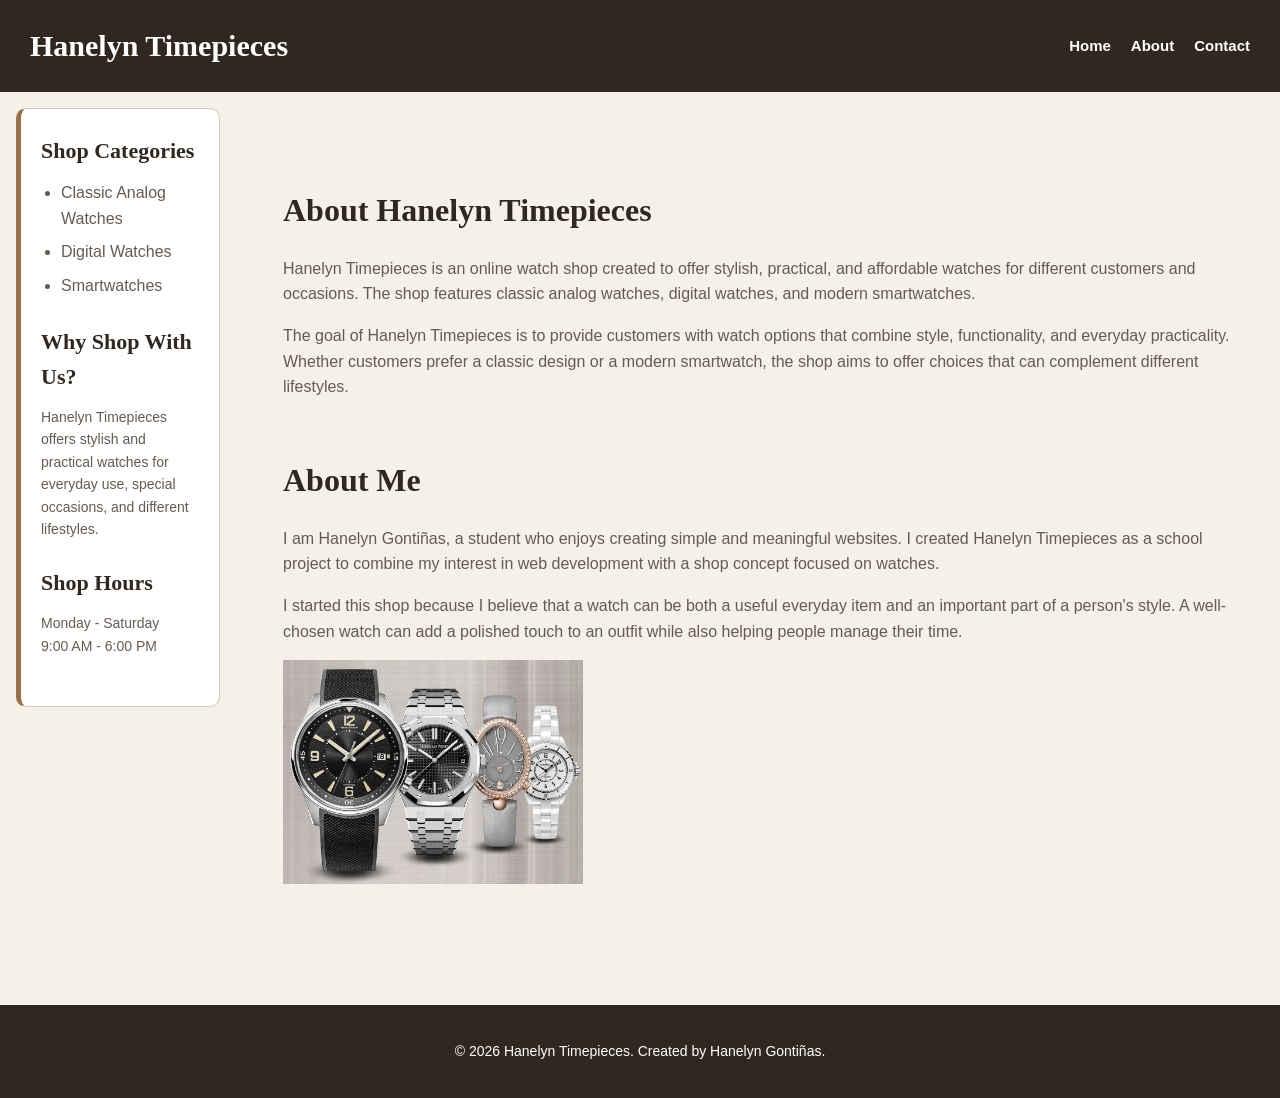
==== commit ee9f294a: "Give Your Shop a Grid Layout" ====
--- a/about.html
+++ b/about.html
@@ -33,6 +33,33 @@
         </nav>
 
     </header>
+
+
+    <aside>
+
+        <h2>Shop Categories</h2>
+
+        <ul>
+            <li>Classic Analog Watches</li>
+            <li>Digital Watches</li>
+            <li>Smartwatches</li>
+        </ul>
+
+        <h2>Why Shop With Us?</h2>
+
+        <p>
+            Hanelyn Timepieces offers stylish and practical watches
+            for everyday use, special occasions, and different lifestyles.
+        </p>
+
+        <h2>Shop Hours</h2>
+
+        <p>
+            Monday - Saturday<br>
+            9:00 AM - 6:00 PM
+        </p>
+
+    </aside>
 
 
     <main>
--- a/style.css
+++ b/style.css
@@ -32,6 +32,21 @@
     line-height: 1.6;
     color: var(--dark-ink);
     background-color: var(--light-background);
+
+    /* Module 7.1: Page skeleton uses CSS Grid */
+
+    display: grid;
+
+    grid-template-columns: 220px 1fr;
+
+    grid-template-areas:
+        "masthead masthead"
+        "side     main"
+        "foot     foot";
+
+    gap: 16px;
+
+    min-height: 100vh;
 }
 
 img {
@@ -46,7 +61,30 @@
 
 
 /* =========================================================
-   3. LAYOUT REGIONS - HEADER
+   3. PAGE GRID AREAS
+   ========================================================= */
+
+/* Module 7.1: Named grid areas */
+
+header {
+    grid-area: masthead;
+}
+
+aside {
+    grid-area: side;
+}
+
+main {
+    grid-area: main;
+}
+
+footer {
+    grid-area: foot;
+}
+
+
+/* =========================================================
+   3.1 HEADER
    ========================================================= */
 
 /* Module 6.1: Header uses Flexbox */
@@ -74,7 +112,7 @@
 
 
 /* =========================================================
-   3.1 NAVIGATION
+   3.2 NAVIGATION
    ========================================================= */
 
 /* Module 6.1: Navigation list uses Flexbox */
@@ -116,13 +154,72 @@
 
 
 /* =========================================================
-   3.2 MAIN LAYOUT
+   3.3 SIDEBAR
+   ========================================================= */
+
+/* Module 7.1: Sidebar is part of the page grid */
+
+aside {
+    background-color: var(--white);
+
+    border: 1px solid var(--border);
+    border-left: 5px solid var(--brand);
+
+    border-radius: 10px;
+
+    padding: 24px 20px;
+
+    align-self: start;
+
+    margin-left: 16px;
+}
+
+aside h2 {
+    font-family: Georgia, "Times New Roman", serif;
+
+    color: var(--dark-ink);
+
+    font-size: 22px;
+
+    margin-top: 0;
+    margin-bottom: 12px;
+}
+
+aside p {
+    color: var(--muted-grey);
+
+    font-size: 14px;
+
+    margin-top: 0;
+    margin-bottom: 25px;
+}
+
+aside ul {
+    color: var(--muted-grey);
+
+    padding-left: 20px;
+
+    margin-top: 0;
+    margin-bottom: 25px;
+}
+
+aside li {
+    margin-bottom: 8px;
+}
+
+
+/* =========================================================
+   3.4 MAIN LAYOUT
    ========================================================= */
 
 main {
     max-width: 1000px;
+
+    width: 100%;
+
     margin: 0 auto;
-    padding: 70px 25px;
+
+    padding: 50px 25px;
 }
 
 main section {
@@ -159,7 +256,7 @@
 
 
 /* =========================================================
-   3.3 CENTRED ELEMENT
+   3.5 CENTRED ELEMENT
    ========================================================= */
 
 /* Module 6.1: Centred horizontally and vertically */
@@ -189,8 +286,7 @@
    4. COMPONENTS - PRODUCT GRID
    ========================================================= */
 
-/* Module 6.2: Product cards are placed side by side
-   and wrap automatically on smaller screens */
+/* Module 6.2: Product cards remain Flexbox */
 
 .product-grid {
     display: flex;
@@ -388,8 +484,6 @@
    4.5 RADIO BUTTONS AND CHECKBOXES
    ========================================================= */
 
-/* Radio buttons and checkboxes keep their normal size */
-
 input[type="radio"],
 input[type="checkbox"] {
     width: auto;
@@ -402,9 +496,6 @@
 
     accent-color: var(--brand);
 }
-
-
-/* Keeps radio buttons and checkboxes aligned with labels */
 
 fieldset fieldset p {
     display: flex;
@@ -600,6 +691,31 @@
    6. RESPONSIVE DESIGN
    ========================================================= */
 
+@media (max-width: 800px) {
+
+    /* Module 7.1: Stack named grid areas on smaller screens */
+
+    body {
+        grid-template-columns: 1fr;
+
+        grid-template-areas:
+            "masthead"
+            "side"
+            "main"
+            "foot";
+    }
+
+    aside {
+        margin: 0 18px;
+    }
+
+    main {
+        max-width: 100%;
+        padding: 50px 18px;
+    }
+}
+
+
 @media (max-width: 600px) {
 
     header {
@@ -630,7 +746,7 @@
     }
 
     main {
-        padding: 50px 18px;
+        padding: 40px 18px;
     }
 
     main h1 {
@@ -695,8 +811,12 @@
         font-size: 13px;
     }
 
+    aside {
+        padding: 20px 16px;
+    }
+
     main {
-        padding: 40px 15px;
+        padding: 35px 15px;
     }
 
     .product-card {
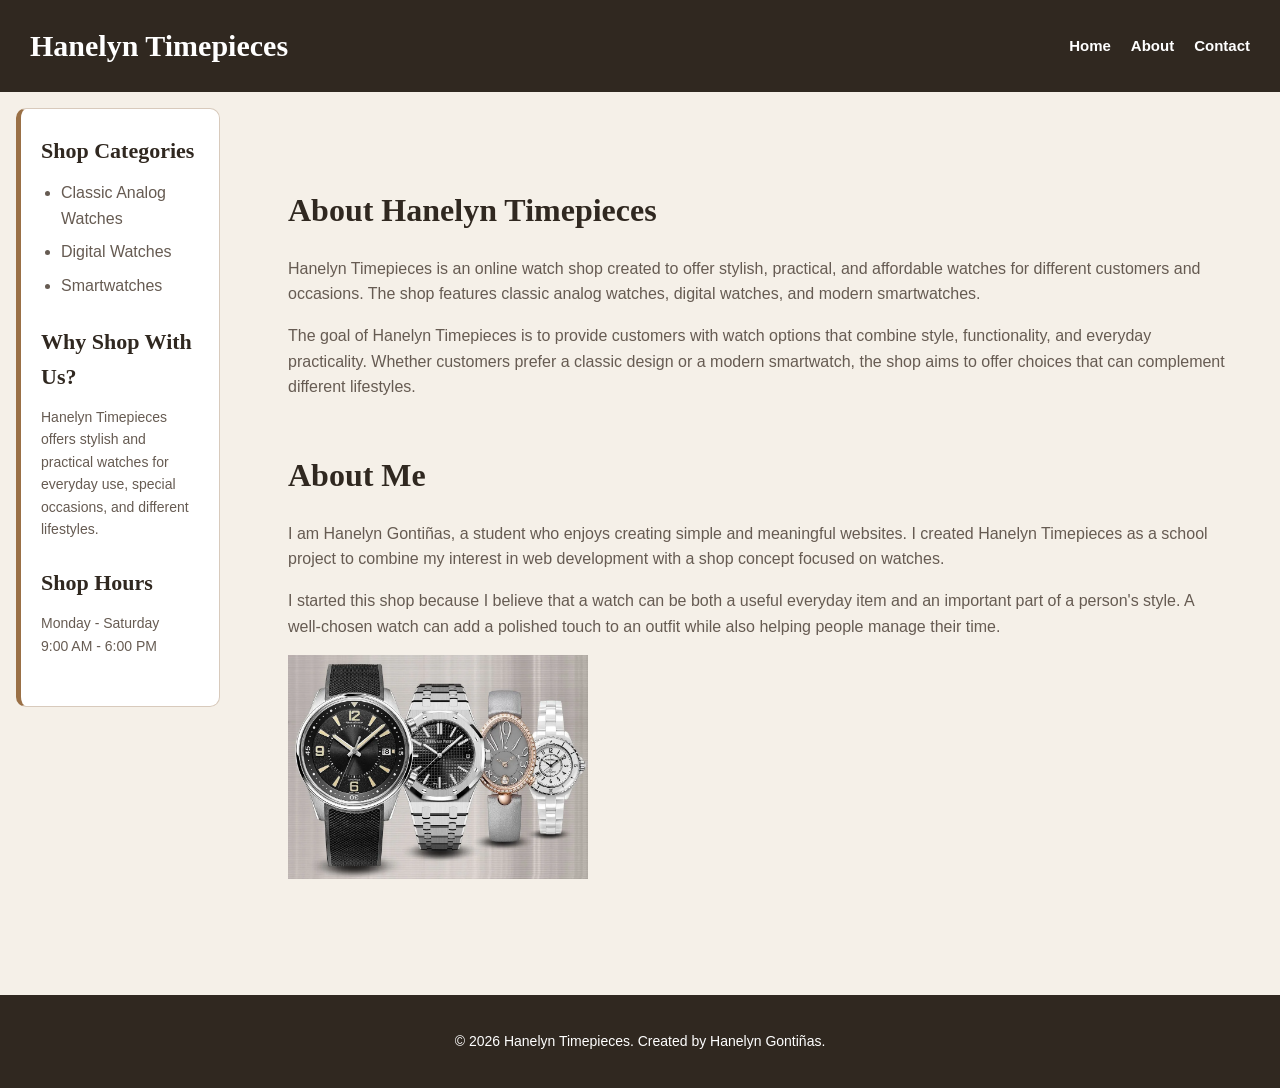
==== commit 11d41f97: "8.2 Add JavaScript to Your Shop" ====
--- a/about.html
+++ b/about.html
@@ -1,3 +1,4 @@
+
 <!DOCTYPE html>
 <html lang="en">
 
@@ -13,30 +14,19 @@
 <body>
 
     <header>
-
-        <h1>Hanelyn Timepieces</h1>
+        <h1 id="shopName">Hanelyn Timepieces</h1>
 
         <nav>
             <ul>
-                <li>
-                    <a href="index.html">Home</a>
-                </li>
-
-                <li>
-                    <a href="about.html">About</a>
-                </li>
-
-                <li>
-                    <a href="contact.html">Contact</a>
-                </li>
+                <li><a href="index.html">Home</a></li>
+                <li><a href="about.html">About</a></li>
+                <li><a href="contact.html">Contact</a></li>
             </ul>
         </nav>
-
     </header>
 
 
     <aside>
-
         <h2>Shop Categories</h2>
 
         <ul>
@@ -58,14 +48,12 @@
             Monday - Saturday<br>
             9:00 AM - 6:00 PM
         </p>
-
     </aside>
 
 
     <main>
 
         <section>
-
             <h2>About Hanelyn Timepieces</h2>
 
             <p>
@@ -82,12 +70,10 @@
                 design or a modern smartwatch, the shop aims to offer
                 choices that can complement different lifestyles.
             </p>
-
         </section>
 
 
         <section>
-
             <h2>About Me</h2>
 
             <p>
@@ -109,20 +95,19 @@
                 alt="Elegant wristwatch from Hanelyn Timepieces"
                 width="300"
             >
-
         </section>
 
     </main>
 
 
     <footer>
-
-        <p>
-            &copy; 2026 Hanelyn Timepieces. Created by Hanelyn Gontiñas.
+        <p id="copyright">
+            © 2026 Hanelyn Timepieces. Created by Hanelyn Gontiñas.
         </p>
-
     </footer>
 
+
+    <script src="script.js"></script>
 </body>
 
-</html>+</html>
--- a/style.css
+++ b/style.css
@@ -18,6 +18,8 @@
    2. BASE STYLES
    ========================================================= */
 
+/* Mobile-first: base layout is designed for small screens */
+
 * {
     box-sizing: border-box;
 }
@@ -28,21 +30,24 @@
 
 body {
     margin: 0;
+
     font-family: Arial, Helvetica, sans-serif;
     line-height: 1.6;
+
     color: var(--dark-ink);
     background-color: var(--light-background);
 
-    /* Module 7.1: Page skeleton uses CSS Grid */
-
     display: grid;
 
-    grid-template-columns: 220px 1fr;
-
+    /* Mobile layout */
+    grid-template-columns: 1fr;
+
+    /* Products/main content comes before the sidebar on mobile */
     grid-template-areas:
-        "masthead masthead"
-        "side     main"
-        "foot     foot";
+        "masthead"
+        "main"
+        "side"
+        "foot";
 
     gap: 16px;
 
@@ -64,8 +69,6 @@
    3. PAGE GRID AREAS
    ========================================================= */
 
-/* Module 7.1: Named grid areas */
-
 header {
     grid-area: masthead;
 }
@@ -87,18 +90,27 @@
    3.1 HEADER
    ========================================================= */
 
-/* Module 6.1: Header uses Flexbox */
+/* Mobile header */
 
 header {
     display: flex;
-    justify-content: space-between;
+
+    flex-direction: column;
+
+    justify-content: center;
     align-items: center;
 
+    gap: 15px;
+
     background-color: var(--dark-ink);
+
     color: var(--white);
 
-    padding: 22px 30px;
+    padding: 22px 18px;
+
     min-height: 74px;
+
+    text-align: center;
 }
 
 header h1,
@@ -106,7 +118,9 @@
     margin: 0;
 
     font-family: Georgia, "Times New Roman", serif;
-    font-size: 30px;
+
+    font-size: 28px;
+
     color: var(--white);
 }
 
@@ -114,8 +128,6 @@
 /* =========================================================
    3.2 NAVIGATION
    ========================================================= */
-
-/* Module 6.1: Navigation list uses Flexbox */
 
 header nav {
     margin: 0;
@@ -123,13 +135,18 @@
 
 header nav ul {
     display: flex;
-    gap: 20px;
+
+    flex-wrap: wrap;
+
+    justify-content: center;
+    align-items: center;
+
+    gap: 15px;
 
     list-style: none;
+
     padding: 0;
     margin: 0;
-
-    align-items: center;
 }
 
 header nav li {
@@ -138,10 +155,12 @@
 
 header nav a {
     color: var(--white);
+
     text-decoration: none;
 
     font-weight: bold;
-    font-size: 15px;
+
+    font-size: 14px;
 
     padding: 8px 0;
 
@@ -157,21 +176,25 @@
    3.3 SIDEBAR
    ========================================================= */
 
-/* Module 7.1: Sidebar is part of the page grid */
+/*
+   Mobile:
+   The sidebar appears AFTER the main content.
+*/
 
 aside {
     background-color: var(--white);
 
     border: 1px solid var(--border);
+
     border-left: 5px solid var(--brand);
 
     border-radius: 10px;
 
-    padding: 24px 20px;
+    padding: 22px 18px;
 
     align-self: start;
 
-    margin-left: 16px;
+    margin: 0 18px;
 }
 
 aside h2 {
@@ -182,6 +205,7 @@
     font-size: 22px;
 
     margin-top: 0;
+
     margin-bottom: 12px;
 }
 
@@ -191,6 +215,7 @@
     font-size: 14px;
 
     margin-top: 0;
+
     margin-bottom: 25px;
 }
 
@@ -200,6 +225,7 @@
     padding-left: 20px;
 
     margin-top: 0;
+
     margin-bottom: 25px;
 }
 
@@ -213,61 +239,67 @@
    ========================================================= */
 
 main {
+    width: 100%;
+
     max-width: 1000px;
 
-    width: 100%;
-
     margin: 0 auto;
 
-    padding: 50px 25px;
+    padding: 35px 18px;
 }
 
 main section {
-    margin-bottom: 55px;
+    margin-bottom: 50px;
 }
 
 main h1,
 main h2,
 main h3 {
     font-family: Georgia, "Times New Roman", serif;
+
     color: var(--dark-ink);
 }
 
 main h1 {
-    font-size: 42px;
+    font-size: 36px;
+
     margin-bottom: 25px;
 }
 
 main h2 {
-    font-size: 32px;
+    font-size: 28px;
+
     margin-bottom: 20px;
 }
 
 main h3 {
-    font-size: 27px;
+    font-size: 24px;
+
     margin-top: 0;
+
     margin-bottom: 12px;
 }
 
 main p {
     color: var(--muted-grey);
+
     font-size: 16px;
 }
 
 
 /* =========================================================
-   3.5 CENTRED ELEMENT
-   ========================================================= */
-
-/* Module 6.1: Centred horizontally and vertically */
+   3.5 CENTERED ELEMENT
+   ========================================================= */
 
 .centered-banner {
-    min-height: 180px;
+    min-height: 160px;
 
     display: flex;
+
     flex-direction: column;
 
     justify-content: center;
+
     align-items: center;
 
     text-align: center;
@@ -286,12 +318,21 @@
    4. COMPONENTS - PRODUCT GRID
    ========================================================= */
 
-/* Module 6.2: Product cards remain Flexbox */
+/*
+   Mobile-first product grid.
+
+   Flexbox allows the cards to wrap when the screen
+   becomes wider or narrower.
+*/
 
 .product-grid {
     display: flex;
+
+    flex-direction: row;
+
     flex-wrap: wrap;
-    gap: 24px;
+
+    gap: 20px;
 
     align-items: stretch;
 }
@@ -300,18 +341,19 @@
 /* =========================================================
    4.1 PRODUCT CARDS
    ========================================================= */
-
-/* Module 6.2: Cards grow, shrink, and aim for 240px */
 
 .product-card {
     flex: 1 1 240px;
 
+    min-width: 0;
+
     background-color: var(--white);
 
     border-radius: 10px;
-    border-left: 6px solid var(--brand);
-
-    padding: 25px;
+
+    border-left: 5px solid var(--brand);
+
+    padding: 20px;
 
     box-shadow:
         0 8px 25px rgba(48, 40, 32, 0.10);
@@ -320,9 +362,10 @@
 .product-card h3 {
     color: var(--dark-ink);
 
-    font-size: 28px;
+    font-size: 26px;
 
     margin-top: 0;
+
     margin-bottom: 12px;
 }
 
@@ -344,6 +387,7 @@
 
 .product-card img {
     width: 100%;
+
     max-width: 300px;
 
     border-radius: 8px;
@@ -355,6 +399,7 @@
     display: inline-block;
 
     background-color: var(--dark-ink);
+
     color: var(--white);
 
     text-decoration: none;
@@ -413,19 +458,21 @@
 }
 
 fieldset {
+    width: 100%;
+
     background-color: var(--white);
 
     border: 1px solid var(--border);
 
     border-radius: 10px;
 
-    padding: 30px;
+    padding: 22px 18px;
 
     margin: 0 0 15px;
 }
 
 legend {
-    padding: 0 12px;
+    padding: 0 10px;
 
     color: var(--brand);
 
@@ -460,6 +507,8 @@
 select {
     width: 100%;
 
+    max-width: 100%;
+
     padding: 12px 14px;
 
     margin-top: 7px;
@@ -606,7 +655,7 @@
 
     border-radius: 8px;
 
-    padding: 25px;
+    padding: 22px;
 
     margin-top: 25px;
 }
@@ -640,11 +689,13 @@
 
 th,
 td {
-    padding: 14px 16px;
+    padding: 12px;
 
     text-align: left;
 
     border-bottom: 1px solid var(--border);
+
+    overflow-wrap: anywhere;
 }
 
 th {
@@ -675,7 +726,7 @@
 
     text-align: center;
 
-    padding: 35px 20px;
+    padding: 30px 18px;
 }
 
 footer p {
@@ -688,46 +739,33 @@
 
 
 /* =========================================================
-   6. RESPONSIVE DESIGN
-   ========================================================= */
-
-@media (max-width: 800px) {
-
-    /* Module 7.1: Stack named grid areas on smaller screens */
+   6. TABLET AND DESKTOP
+   ========================================================= */
+
+/*
+   At 700px and wider, enhance the mobile layout
+   into the desktop two-column layout.
+*/
+
+@media (min-width: 700px) {
 
     body {
-        grid-template-columns: 1fr;
+        grid-template-columns: 220px 1fr;
 
         grid-template-areas:
-            "masthead"
-            "side"
-            "main"
-            "foot";
-    }
-
-    aside {
-        margin: 0 18px;
-    }
-
-    main {
-        max-width: 100%;
-        padding: 50px 18px;
-    }
-}
-
-
-@media (max-width: 600px) {
+            "masthead masthead"
+            "side     main"
+            "foot     foot";
+    }
 
     header {
-        flex-direction: column;
-
-        justify-content: center;
-
-        gap: 15px;
-
-        text-align: center;
-
-        padding: 25px 15px;
+        flex-direction: row;
+
+        justify-content: space-between;
+
+        text-align: left;
+
+        padding: 22px 30px;
     }
 
     header h1,
@@ -736,94 +774,85 @@
     }
 
     header nav ul {
-        gap: 15px;
-
-        justify-content: center;
+        gap: 20px;
     }
 
     header nav a {
-        font-size: 14px;
+        font-size: 15px;
+    }
+
+    aside {
+        margin-left: 16px;
+
+        margin-right: 0;
+
+        padding: 24px 20px;
     }
 
     main {
-        padding: 40px 18px;
+        padding: 50px 25px;
     }
 
     main h1 {
-        font-size: 36px;
+        font-size: 42px;
     }
 
     main h2 {
+        font-size: 32px;
+    }
+
+    main h3 {
+        font-size: 27px;
+    }
+
+    .centered-banner {
+        min-height: 180px;
+    }
+
+    .product-grid {
+        gap: 24px;
+    }
+
+    .product-card {
+        padding: 25px;
+
+        border-left-width: 6px;
+    }
+
+    .product-card h3 {
         font-size: 28px;
     }
 
-    main h3 {
-        font-size: 24px;
-    }
-
-    .product-card {
-        padding: 20px;
-
-        border-left-width: 5px;
-    }
-
-    .product-card img {
-        width: 100%;
-
-        max-width: 300px;
-    }
-
     fieldset {
-        padding: 22px 18px;
-    }
-
-    table {
-        font-size: 14px;
+        padding: 30px;
     }
 
     th,
     td {
-        padding: 11px;
-    }
-
-    button {
-        width: 100%;
-    }
-}
-
-
-/* =========================================================
-   7. SMALL PHONES
-   ========================================================= */
-
-@media (max-width: 420px) {
-
-    header h1,
-    header h2 {
-        font-size: 26px;
-    }
-
-    header nav ul {
-        gap: 10px;
-    }
-
-    header nav a {
-        font-size: 13px;
+        padding: 14px 16px;
+    }
+
+    footer {
+        padding: 35px 20px;
+    }
+}
+
+
+/* =========================================================
+   7. LARGE SCREENS
+   ========================================================= */
+
+/* Additional spacing for larger screens */
+
+@media (min-width: 1000px) {
+
+    main {
+        padding-left: 30px;
+
+        padding-right: 30px;
     }
 
     aside {
-        padding: 20px 16px;
-    }
-
-    main {
-        padding: 35px 15px;
-    }
-
-    .product-card {
-        padding: 18px;
-    }
-
-    fieldset {
-        padding: 20px 15px;
+        margin-left: 16px;
     }
 }
